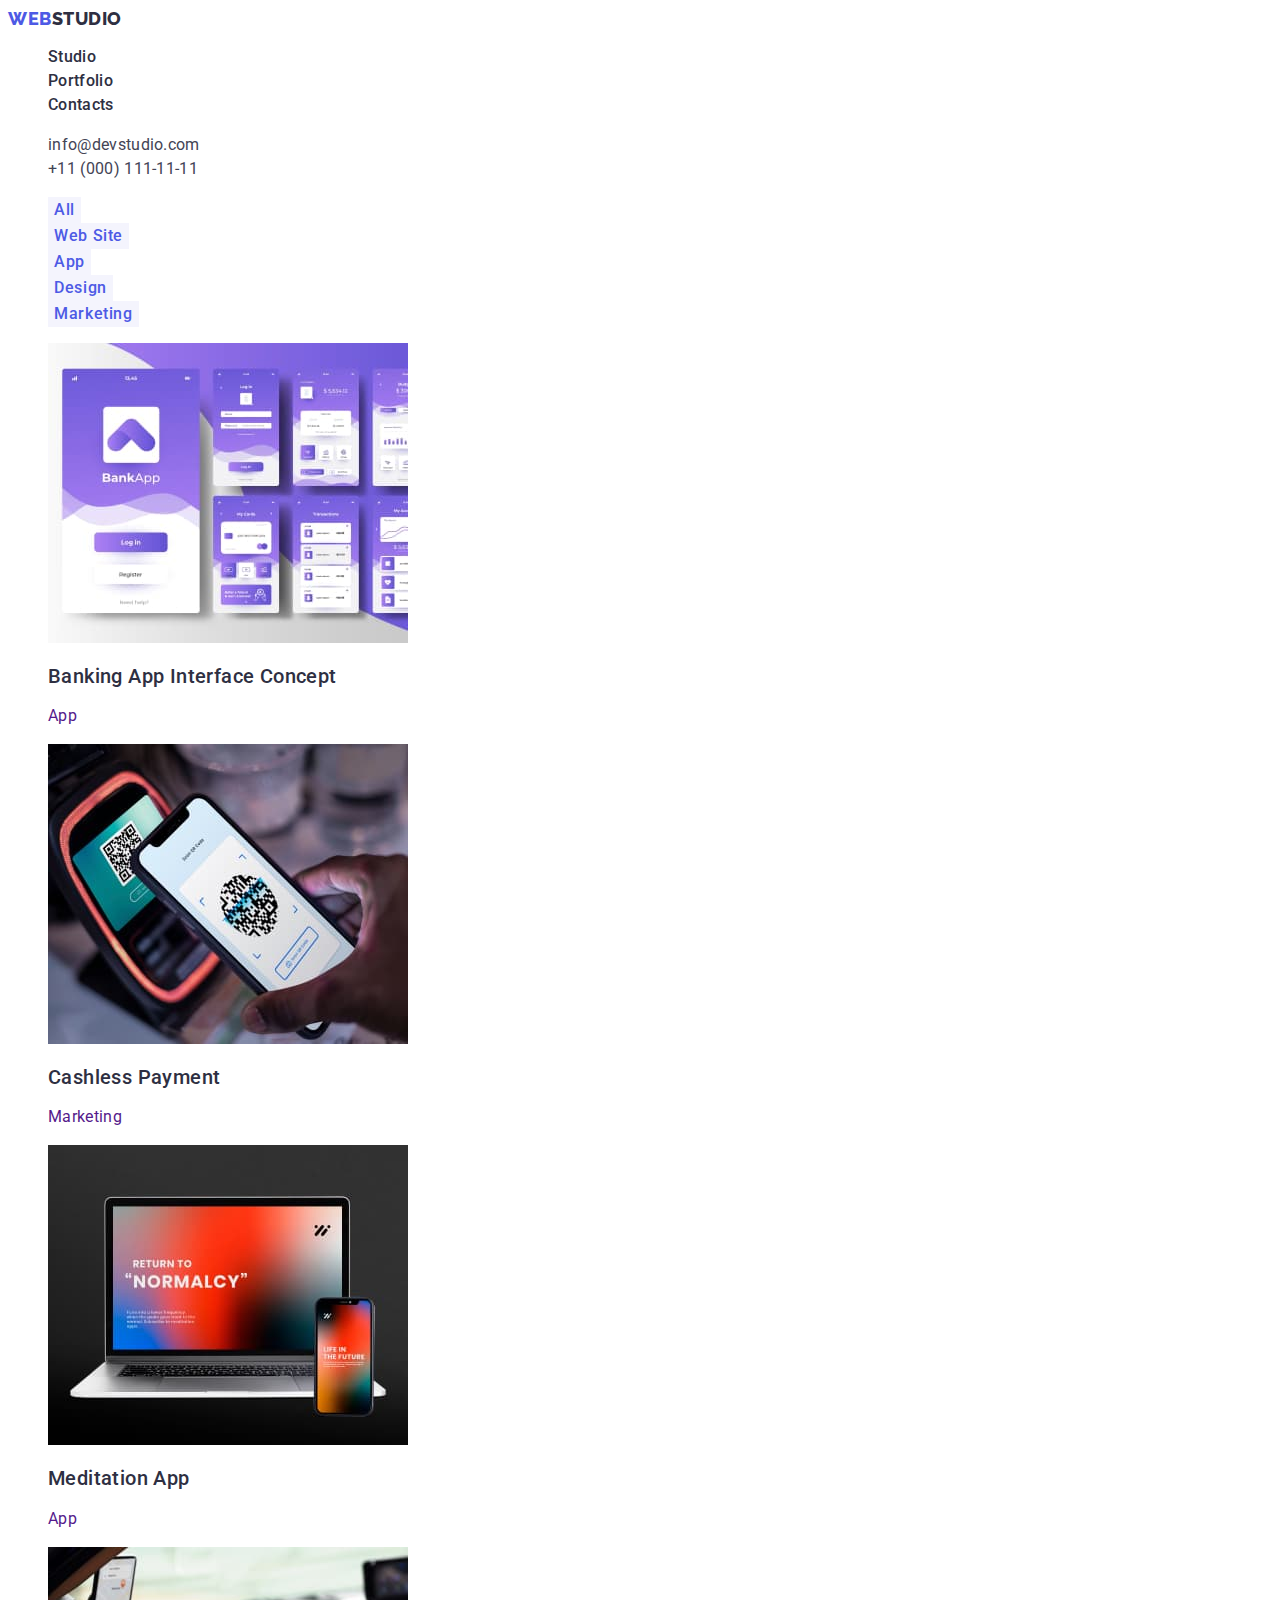
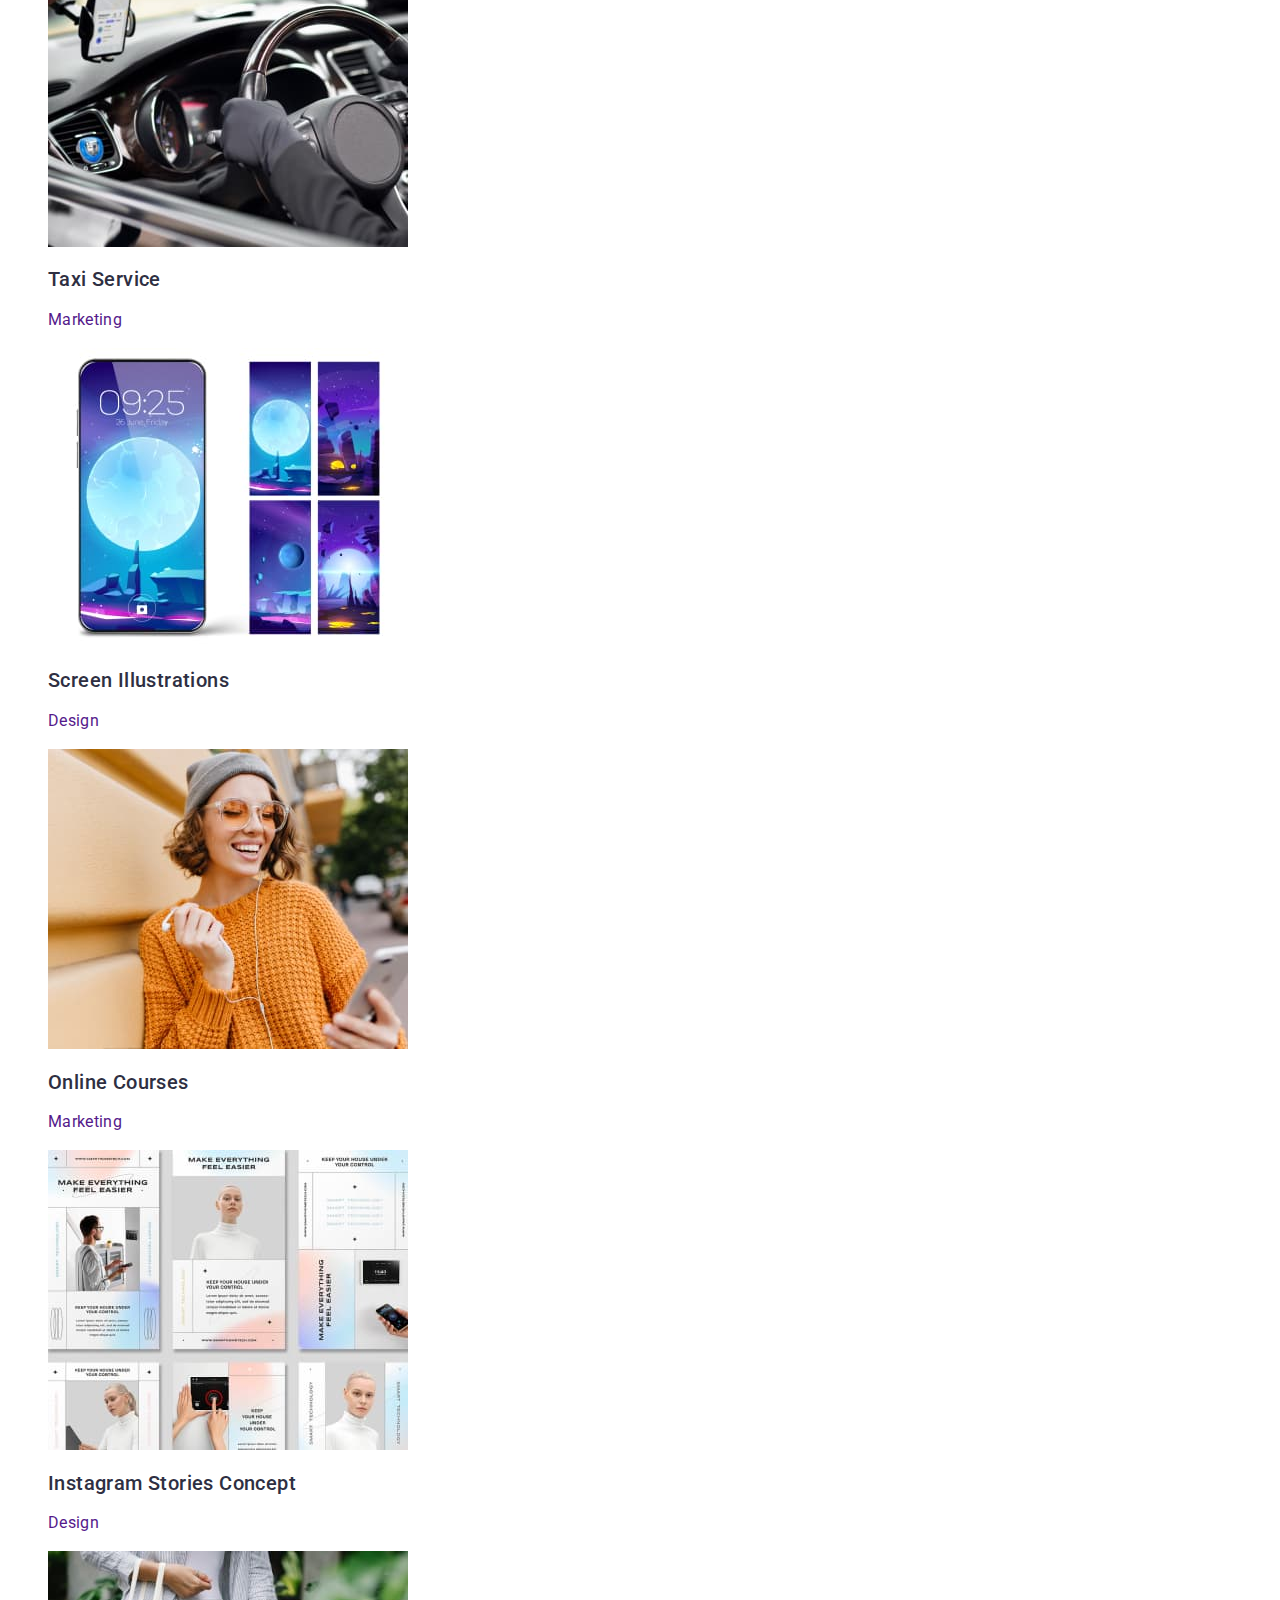
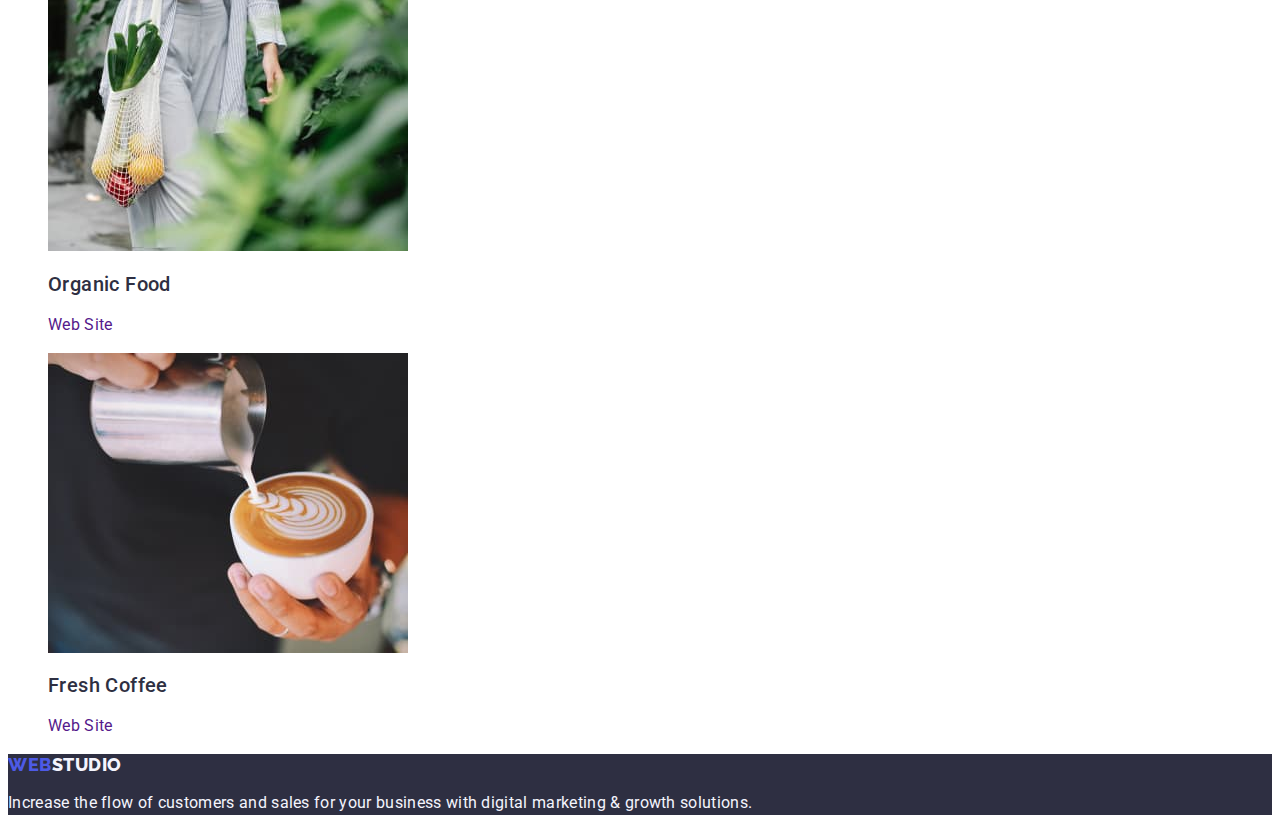
==== portfolio.html @ b1be00d6 "made portfolio.html+css" ====
<!DOCTYPE html>
<html lang="en">
  <head>
    <meta charset="UTF-8" />
    <meta http-equiv="X-UA-Compatible" content="IE=edge" />
    <meta name="viewport" content="width=device-width, initial-scale=1.0" />
    <link rel="preconnect" href="https://fonts.googleapis.com" />
    <link rel="preconnect" href="https://fonts.gstatic.com" crossorigin />
    <link
      href="https://fonts.googleapis.com/css2?family=Raleway:wght@800&family=Roboto:wght@400;500;700;900&display=swap"
      rel="stylesheet"
    />
    <link rel="stylesheet" href="./css/styles.css" />
    <title>WebStudio.Portfolio</title>
  </head>

  <body>
    <!-- HEADER -->

    <header>
      <nav>
        <a class="logo link" href="./index.html"
          >Web<span class="logo-part">Studio</span></a
        >
        <ul class="list">
          <li>
            <a class="nav-page link" href="./index.html">Studio</a>
          </li>
          <li>
            <a class="nav-page link" href="./portfolio.html">Portfolio</a>
          </li>
          <li>
            <a class="nav-page link" href="">Contacts</a>
          </li>
        </ul>
      </nav>
      <address class="contact">
        <ul class="list">
          <li>
            <a class="contact-info link" href="mailto:info@devstudio.com"
              >info@devstudio.com</a
            >
          </li>
          <li>
            <a class="contact-info link" href="tel:+110001111111"
              >+11 (000) 111-11-11</a
            >
          </li>
        </ul>
      </address>
    </header>

    <!-- MAIN -->

    <main>
      <section>
        <h1 hidden>Our portfolio</h1>
        <ul class="list">
          <li>
            <button class="portfolio-button" type="button">All</button>
          </li>
          <li>
            <button class="portfolio-button" type="button">Web Site</button>
          </li>
          <li>
            <button class="portfolio-button" type="button">App</button>
          </li>
          <li>
            <button class="portfolio-button" type="button">Design</button>
          </li>
          <li>
            <button class="portfolio-button" type="button">Marketing</button>
          </li>
        </ul>

        <ul class="list">
          <li class="projects-item">
            <a class="link" href="">
              <img
                src="./images/portfolio/banking-app.jpg"
                alt="example of bank app"
                width="360"
                height="300"
              />
              <h2 class="project-title">Banking App Interface Concept</h2>
              <p class="project-name">App</p>
            </a>
          </li>
          <li class="projects-item">
            <a class="link" href=""
              ><img
                src="./images/portfolio/cashless.jpg"
                alt="cashless payment"
                width="360"
                height="300"
              />
              <h2 class="project-title">Cashless Payment</h2>
              <p class="project-name">Marketing</p>
            </a>
          </li>
          <li class="projects-item">
            <a class="link" href="">
              <img
                src="./images/portfolio/meditation-app.jpg"
                alt="laptop and phone with meditation app"
                width="360"
                height="300"
              />
              <h2 class="project-title">Meditation App</h2>
              <p class="project-name">App</p>
            </a>
          </li>
          <li class="projects-item">
            <a class="link" href="">
              <img
                src="./images/portfolio/taxi.jpg"
                alt="taxi driver behind the wheel"
                width="360"
                height="300"
              />
              <h2 class="project-title">Taxi Service</h2>
              <p class="project-name">Marketing</p>
            </a>
          </li>
          <li class="projects-item">
            <a class="link" href="">
              <img
                src="./images/portfolio/screen-illustration.jpg"
                alt="design of phone screen illustration"
                width="360"
                height="300"
              />
              <h2 class="project-title">Screen Illustrations</h2>
              <p class="project-name">Design</p>
            </a>
          </li>
          <li class="projects-item">
            <a class="link" href="">
              <img
                src="./images/portfolio/online-courses.jpg"
                alt="the girl studies online courses"
                width="360"
                height="300"
              />
              <h2 class="project-title">Online Courses</h2>
              <p class="project-name">Marketing</p>
            </a>
          </li>
          <li class="projects-item">
            <a class="link" href="">
              <img
                src="./images/portfolio/insta.jpg"
                alt="instagram stories concept"
                width="360"
                height="300"
              />
              <h2 class="project-title">Instagram Stories Concept</h2>
              <p class="project-name">Design</p>
            </a>
          </li>
          <li class="projects-item">
            <a class="link" href="">
              <img
                src="./images/portfolio/organic-food.jpg"
                alt="package of organic food"
                width="360"
                height="300"
              />
              <h2 class="project-title">Organic Food</h2>
              <p class="project-name">Web Site</p>
            </a>
          </li>
          <li class="projects-item">
            <a class="link" href="">
              <img
                src="./images/portfolio/fresh-coffee.jpg"
                alt="cup of coffee"
                width="360"
                height="300"
              />
              <h2 class="project-title">Fresh Coffee</h2>
              <p class="project-name">Web Site</p>
            </a>
          </li>
        </ul>
      </section>
    </main>

    <!-- FOOTER -->

    <footer class="page-footer">
      <a class="logo link" href="./index.html"
        >Web<span class="footer-logo-part">Studio</span></a
      >
      <p class="footer-info">
        Increase the flow of customers and sales for your business with digital
        marketing & growth solutions.
      </p>
    </footer>
  </body>
</html>
---- css/styles.css ----
:root {
  --main-black-color: #434455;
  --secondary-black-color: #2e2f42;
  --brand-color: #4d5ae5;
  --main-light-color: #ffffff;
  --secondary-light-color: #f4f4fd;
  --third-light-color: #e7e9fc;
  --active-color: #404bbf;
}

body {
  font-family: "Roboto", sans-serif;
  color: var(--main-black-color);
  background-color: var(--main-light-color);
}

/* PAGE STUDIO */

/* HEADER */

.link {
  text-decoration: none;
}

.list {
  list-style: none;
}

.logo {
  font-family: "Raleway", sans-serif;
  text-transform: uppercase;
  color: var(--brand-color);
  font-weight: 800;
  font-size: 18px;
  line-height: 1.17;
  letter-spacing: 0.03em;
}

.logo-part {
  color: var(--secondary-black-color);
}

.nav-page {
  color: var(--secondary-black-color);
  font-weight: 500;
  font-size: 16px;
  line-height: 1.5;
  letter-spacing: 0.02em;
}

.nav-page:active,
.nav-page:hover,
.nav-page:focus {
  color: var(--active-color);
}

.contact {
  font-style: normal;
}

.contact-info {
  color: var(--main-black-color);
  font-style: normal;
  font-size: 16px;
  line-height: 1.5;
  letter-spacing: 0.02em;
}

.contact-info:hover,
.contact-info:focus {
  color: var(--active-color);
}

/* MAIN */

/* SECTION HERO */

.hero {
  background-color: var(--secondary-black-color);
}

.hero-title {
  font-size: 56px;
  line-height: 1.07;
  color: var(--main-light-color);
  text-transform: capitalize;
  letter-spacing: 0.02em;
  text-align: center;
}

.hero-button {
  font-family: "Roboto", sans-serif;
  font-weight: 500;
  background-color: var(--brand-color);
  font-size: 16px;
  line-height: 1.5;
  color: var(--main-light-color);
  border: none;
  letter-spacing: 0.04em;
  cursor: pointer;
}

.hero-button:focus,
.hero-button:hover,
.hero-button:active {
  background-color: var(--active-color);
}

/* SECTION BENEFITS */

.benefit-title {
  color: var(--secondary-black-color);
  font-weight: 500;
  font-size: 20px;
  line-height: 1.2;
  letter-spacing: 0.02em;
}

.benefit-descr {
  font-size: 16px;
  line-height: 1.5;
  color: var(--secondary-black-color);
  letter-spacing: 0.02em;
}

/* SECTION WHAT WE ARE DOING */

.our-work-title {
  color: var(--secondary-black-color);
  font-size: 36px;
  line-height: 1.11;
  text-transform: capitalize;
  letter-spacing: 0.02em;
  text-align: center;
}

/* SECTION OUR TEAM */

.team {
  background-color: var(--secondary-light-color);
}
.team-item {
  background-color: var(--main-light-color);
}

.team-title {
  color: var(--secondary-black-color);
  font-size: 36px;
  line-height: 1.11;
  letter-spacing: 0.02em;
  text-transform: capitalize;
  text-align: center;
}
.personal-title {
  color: var(--secondary-black-color);
  font-weight: 500;
  font-size: 20px;
  line-height: 1.2;
  letter-spacing: 0.02em;
}
.team-descr {
  font-size: 16px;
  line-height: 1.5;
  letter-spacing: 0.02em;
}

/* FOOTER */

.page-footer {
  background-color: var(--secondary-black-color);
}

.footer-logo-part {
  color: var(--secondary-light-color);
}

.footer-info {
  font-size: 16px;
  line-height: 1.5;
  color: var(--secondary-light-color);
  letter-spacing: 0.02em;
}

/* PAGE PORTFOLIO */

.portfolio-button {
  font-family: "Roboto", sans-serif;
  background-color: var(--secondary-light-color);
  font-weight: 500;
  font-size: 16px;
  line-height: 1.5;
  letter-spacing: 0.04em;
  color: var(--brand-color);
  border: none;
  cursor: pointer;
}

.portfolio-button:hover,
.portfolio-button:focus,
.portfolio-button:active {
  background-color: var(--active-color);
  color: var(--main-light-color);
}

.project-title {
  color: var(--secondary-black-color);
  font-weight: 500;
  font-size: 20px;
  line-height: 1.2;
  letter-spacing: 0.02em;
}

.project-name {
  font-size: 16px;
  line-height: 1.5;
  letter-spacing: 0.02em;
}
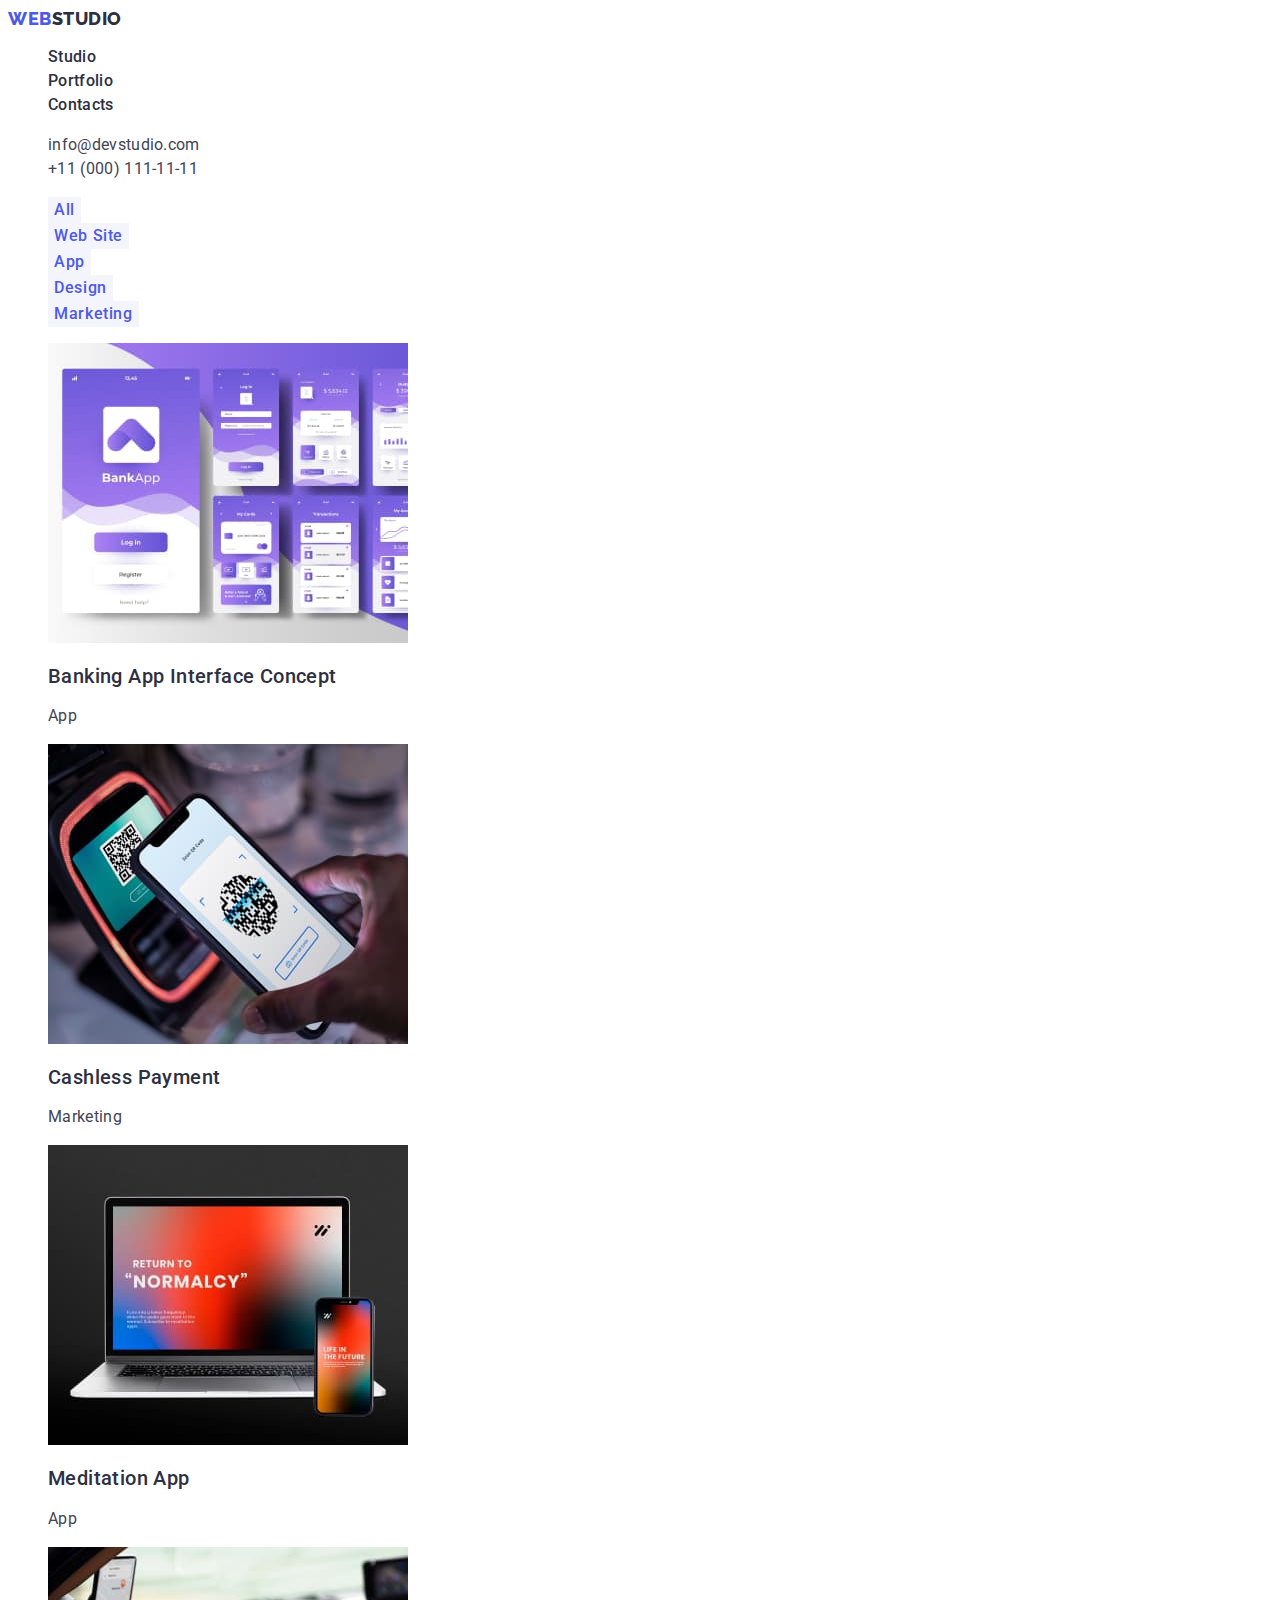
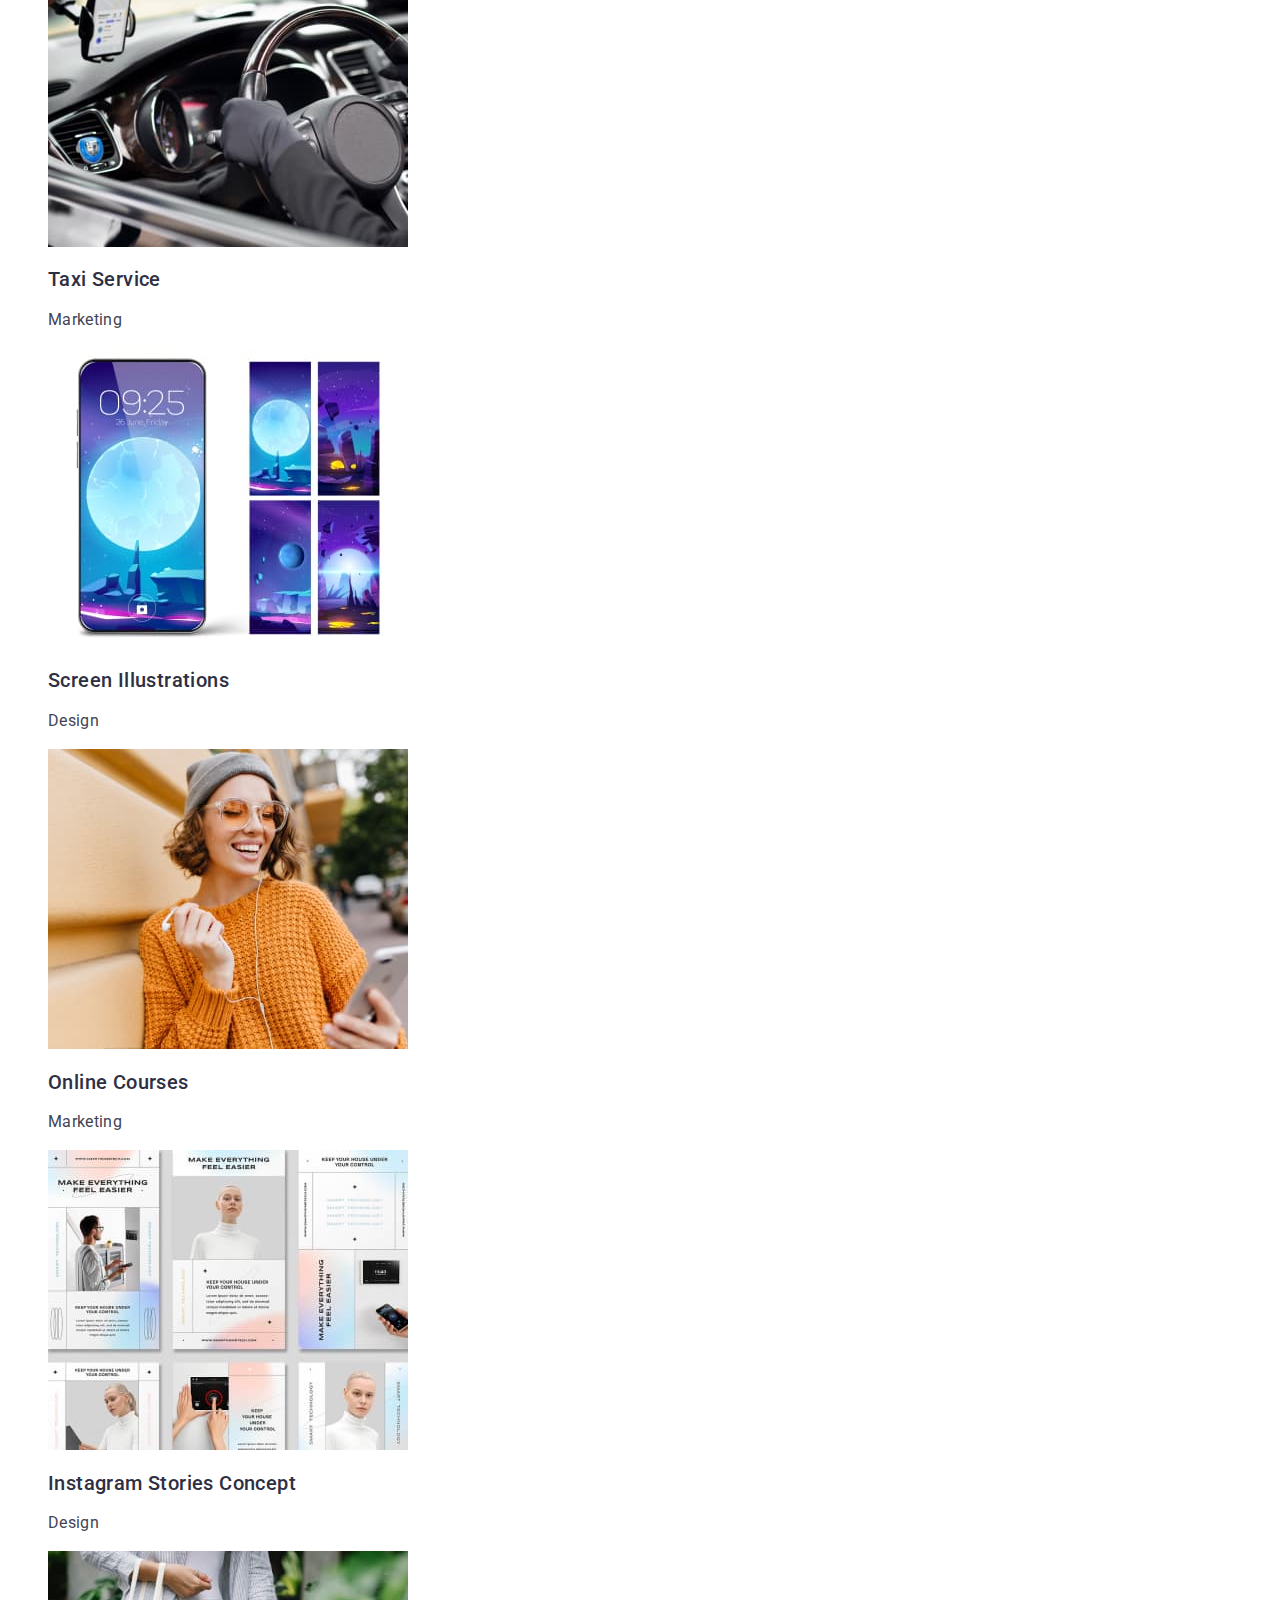
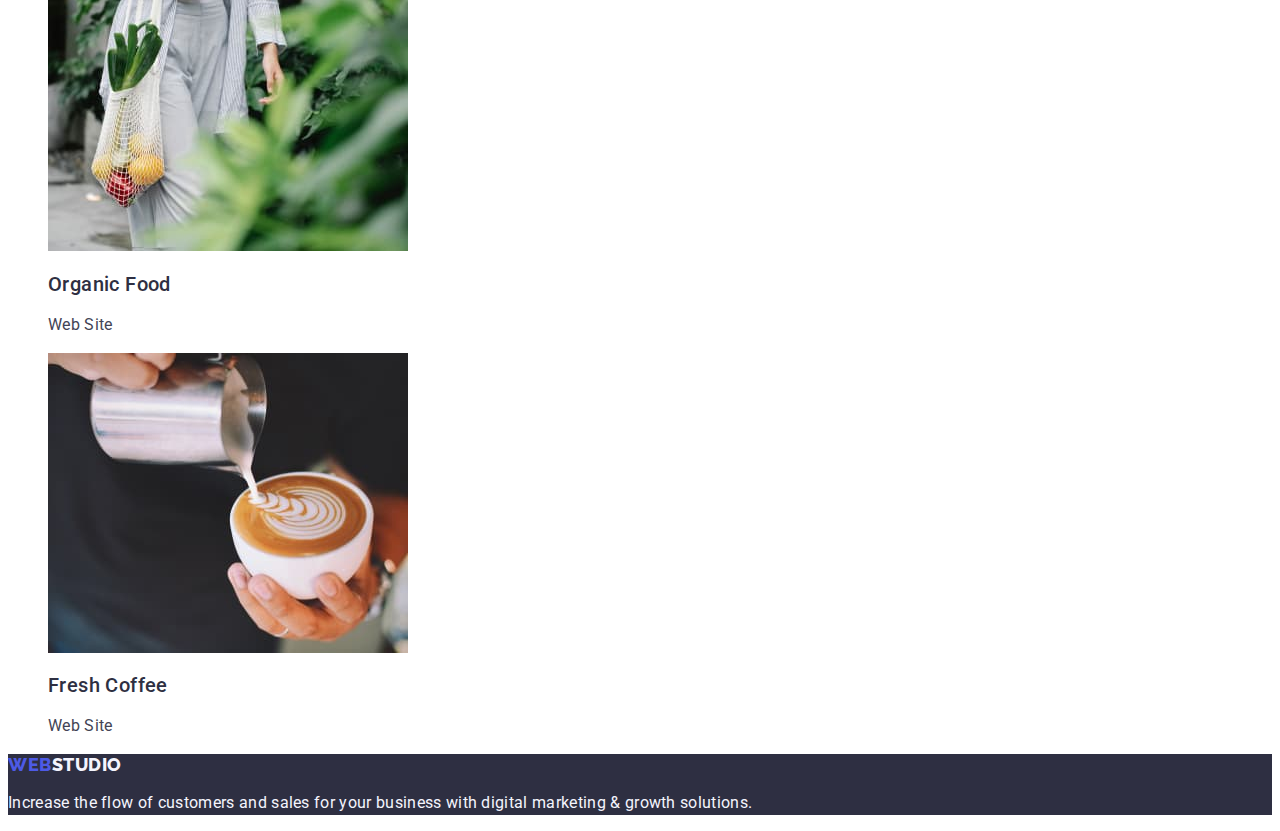
==== commit 8b704bc3: "made new classes" ====
--- a/portfolio.html
+++ b/portfolio.html
@@ -10,41 +10,36 @@
       href="https://fonts.googleapis.com/css2?family=Raleway:wght@800&family=Roboto:wght@400;500;700;900&display=swap"
       rel="stylesheet"
     />
+
+    <title>WebStudio.Portfolio</title>
     <link rel="stylesheet" href="./css/styles.css" />
-    <title>WebStudio.Portfolio</title>
   </head>
 
   <body>
     <!-- HEADER -->
 
-    <header>
-      <nav>
-        <a class="logo link" href="./index.html"
-          >Web<span class="logo-part">Studio</span></a
-        >
-        <ul class="list">
-          <li>
-            <a class="nav-page link" href="./index.html">Studio</a>
+    <header class="header">
+      <nav class="header-navigation">
+        <a class="logo link" href="./index.html">Web<span class="logo-part">Studio</span></a>
+        <ul class="header-list list">
+          <li class="header-item">
+            <a class="header-link link" href="./index.html">Studio</a>
           </li>
-          <li>
-            <a class="nav-page link" href="./portfolio.html">Portfolio</a>
+          <li class="header-item">
+            <a class="header-link link" href="./portfolio.html">Portfolio</a>
           </li>
-          <li>
-            <a class="nav-page link" href="">Contacts</a>
+          <li class="header-item">
+            <a class="header-link link" href="">Contacts</a>
           </li>
         </ul>
       </nav>
       <address class="contact">
-        <ul class="list">
-          <li>
-            <a class="contact-info link" href="mailto:info@devstudio.com"
-              >info@devstudio.com</a
-            >
+        <ul class="contact-list list">
+          <li class="contact-item">
+            <a class="contact-info link" href="mailto:info@devstudio.com">info@devstudio.com</a>
           </li>
-          <li>
-            <a class="contact-info link" href="tel:+110001111111"
-              >+11 (000) 111-11-11</a
-            >
+          <li class="contact-item">
+            <a class="contact-info link" href="tel:+110001111111">+11 (000) 111-11-11</a>
           </li>
         </ul>
       </address>
@@ -53,29 +48,29 @@
     <!-- MAIN -->
 
     <main>
-      <section>
+      <section class="portfolio">
         <h1 hidden>Our portfolio</h1>
-        <ul class="list">
-          <li>
+        <ul class="portfolio-list list">
+          <li class="portfolio-item">
             <button class="portfolio-button" type="button">All</button>
           </li>
-          <li>
+          <li class="portfolio-item">
             <button class="portfolio-button" type="button">Web Site</button>
           </li>
-          <li>
+          <li class="portfolio-item">
             <button class="portfolio-button" type="button">App</button>
           </li>
-          <li>
+          <li class="portfolio-item">
             <button class="portfolio-button" type="button">Design</button>
           </li>
-          <li>
+          <li class="portfolio-item">
             <button class="portfolio-button" type="button">Marketing</button>
           </li>
         </ul>
 
-        <ul class="list">
+        <ul class="projects-list list">
           <li class="projects-item">
-            <a class="link" href="">
+            <a class="projects-link link" href="">
               <img
                 src="./images/portfolio/banking-app.jpg"
                 alt="example of bank app"
@@ -87,7 +82,7 @@
             </a>
           </li>
           <li class="projects-item">
-            <a class="link" href=""
+            <a class="projects-link link" href=""
               ><img
                 src="./images/portfolio/cashless.jpg"
                 alt="cashless payment"
@@ -99,7 +94,7 @@
             </a>
           </li>
           <li class="projects-item">
-            <a class="link" href="">
+            <a class="projects-link link" href="">
               <img
                 src="./images/portfolio/meditation-app.jpg"
                 alt="laptop and phone with meditation app"
@@ -111,7 +106,7 @@
             </a>
           </li>
           <li class="projects-item">
-            <a class="link" href="">
+            <a class="projects-link link" href="">
               <img
                 src="./images/portfolio/taxi.jpg"
                 alt="taxi driver behind the wheel"
@@ -123,7 +118,7 @@
             </a>
           </li>
           <li class="projects-item">
-            <a class="link" href="">
+            <a class="projects-link link" href="">
               <img
                 src="./images/portfolio/screen-illustration.jpg"
                 alt="design of phone screen illustration"
@@ -135,7 +130,7 @@
             </a>
           </li>
           <li class="projects-item">
-            <a class="link" href="">
+            <a class="projects-link link" href="">
               <img
                 src="./images/portfolio/online-courses.jpg"
                 alt="the girl studies online courses"
@@ -147,7 +142,7 @@
             </a>
           </li>
           <li class="projects-item">
-            <a class="link" href="">
+            <a class="projects-link link" href="">
               <img
                 src="./images/portfolio/insta.jpg"
                 alt="instagram stories concept"
@@ -159,7 +154,7 @@
             </a>
           </li>
           <li class="projects-item">
-            <a class="link" href="">
+            <a class="projects-link link" href="">
               <img
                 src="./images/portfolio/organic-food.jpg"
                 alt="package of organic food"
@@ -171,7 +166,7 @@
             </a>
           </li>
           <li class="projects-item">
-            <a class="link" href="">
+            <a class="projects-link link" href="">
               <img
                 src="./images/portfolio/fresh-coffee.jpg"
                 alt="cup of coffee"
@@ -188,13 +183,11 @@
 
     <!-- FOOTER -->
 
-    <footer class="page-footer">
-      <a class="logo link" href="./index.html"
-        >Web<span class="footer-logo-part">Studio</span></a
-      >
-      <p class="footer-info">
-        Increase the flow of customers and sales for your business with digital
-        marketing & growth solutions.
+    <footer class="footer">
+      <a class="logo link" href="./index.html">Web<span class="footer-logo-part">Studio</span></a>
+      <p class="footer-text">
+        Increase the flow of customers and sales for your business with digital marketing & growth
+        solutions.
       </p>
     </footer>
   </body>
--- a/css/styles.css
+++ b/css/styles.css
@@ -9,7 +9,7 @@
 }
 
 body {
-  font-family: "Roboto", sans-serif;
+  font-family: 'Roboto', sans-serif;
   color: var(--main-black-color);
   background-color: var(--main-light-color);
 }
@@ -27,7 +27,7 @@
 }
 
 .logo {
-  font-family: "Raleway", sans-serif;
+  font-family: 'Raleway', sans-serif;
   text-transform: uppercase;
   color: var(--brand-color);
   font-weight: 800;
@@ -40,17 +40,17 @@
   color: var(--secondary-black-color);
 }
 
-.nav-page {
-  color: var(--secondary-black-color);
-  font-weight: 500;
-  font-size: 16px;
-  line-height: 1.5;
-  letter-spacing: 0.02em;
-}
-
-.nav-page:active,
-.nav-page:hover,
-.nav-page:focus {
+.header-link {
+  color: var(--secondary-black-color);
+  font-weight: 500;
+  font-size: 16px;
+  line-height: 1.5;
+  letter-spacing: 0.02em;
+}
+
+.header-link:active,
+.header-link:hover,
+.header-link:focus {
   color: var(--active-color);
 }
 
@@ -89,7 +89,7 @@
 }
 
 .hero-button {
-  font-family: "Roboto", sans-serif;
+  font-family: 'Roboto', sans-serif;
   font-weight: 500;
   background-color: var(--brand-color);
   font-size: 16px;
@@ -108,7 +108,7 @@
 
 /* SECTION BENEFITS */
 
-.benefit-title {
+.benefits-subtitle {
   color: var(--secondary-black-color);
   font-weight: 500;
   font-size: 20px;
@@ -116,11 +116,11 @@
   letter-spacing: 0.02em;
 }
 
-.benefit-descr {
-  font-size: 16px;
-  line-height: 1.5;
-  color: var(--secondary-black-color);
-  letter-spacing: 0.02em;
+.benefits-text {
+  font-size: 16px;
+  line-height: 1.5;
+  letter-spacing: 0.02em;
+  color: var(--main-black-color);
 }
 
 /* SECTION WHAT WE ARE DOING */
@@ -166,7 +166,7 @@
 
 /* FOOTER */
 
-.page-footer {
+.footer {
   background-color: var(--secondary-black-color);
 }
 
@@ -174,7 +174,7 @@
   color: var(--secondary-light-color);
 }
 
-.footer-info {
+.footer-text {
   font-size: 16px;
   line-height: 1.5;
   color: var(--secondary-light-color);
@@ -184,7 +184,7 @@
 /* PAGE PORTFOLIO */
 
 .portfolio-button {
-  font-family: "Roboto", sans-serif;
+  font-family: 'Roboto', sans-serif;
   background-color: var(--secondary-light-color);
   font-weight: 500;
   font-size: 16px;
@@ -214,4 +214,5 @@
   font-size: 16px;
   line-height: 1.5;
   letter-spacing: 0.02em;
-}
+  color: var(--main-black-color);
+}
